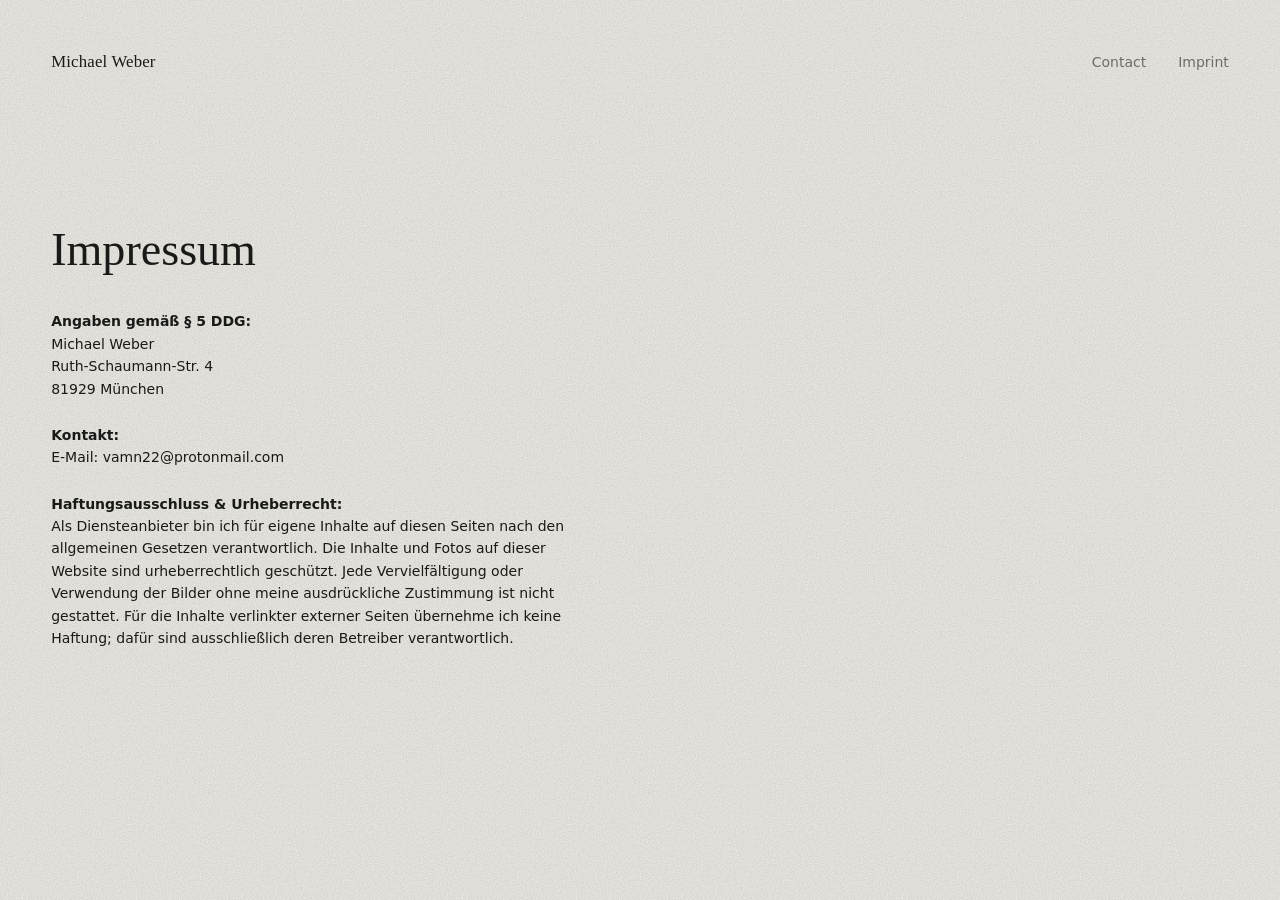
==== imprint.html @ 0f6b5641 "Mail update" ====
<!DOCTYPE html>
<html lang="de">
<head>
  <meta charset="utf-8">
  <meta name="viewport" content="width=device-width, initial-scale=1">
  <title>Impressum – Michael Weber</title>
  <link rel="stylesheet" href="style.css">
</head>
<body>
  <div class="grain" aria-hidden="true"></div>
  
  <header class="nav">
    <a class="logo" href="./">Michael Weber</a>
    <nav>
      <a id="contact-link" href="mailto:vamn22@protonmail.com">Contact</a>
      <a href="imprint.html">Imprint</a>
    </nav>
  </header>

  <main style="padding: 6rem var(--pad); max-width: 40rem; line-height: 1.6;">
    <h1 class="intro" style="padding: 0 0 2rem; font-style: normal;">Impressum</h1>
    
    <p style="margin-bottom: 1.5rem;">
      <strong>Angaben gemäß § 5 DDG:</strong><br>
      Michael Weber<br>
      Ruth-Schaumann-Str. 4<br>
      81929 München
    </p>

    <p style="margin-bottom: 1.5rem;">
      <strong>Kontakt:</strong><br>
      E-Mail: vamn22@protonmail.com
    </p>

    <p>
      <strong>Haftungsausschluss & Urheberrecht:</strong><br>
      Als Diensteanbieter bin ich für eigene Inhalte auf diesen Seiten nach den allgemeinen Gesetzen verantwortlich. Die Inhalte und Fotos auf dieser Website sind urheberrechtlich geschützt. Jede Vervielfältigung oder Verwendung der Bilder ohne meine ausdrückliche Zustimmung ist nicht gestattet. Für die Inhalte verlinkter externer Seiten übernehme ich keine Haftung; dafür sind ausschließlich deren Betreiber verantwortlich.
    </p>
  </main>
</body>
</html>
---- style.css ----
:root{
  --paper:#F1EFE9;
  --ink:#1b1b19;
  --ink-soft:#77746c;
  --serif:'Playfair Display',Georgia,serif;
  --sans:'DM Sans',system-ui,sans-serif;
  --pad:clamp(1.25rem,4vw,3.5rem);
}
*{box-sizing:border-box;margin:0;padding:0}
html{scroll-behavior:smooth}
body{background:var(--paper);color:var(--ink);font:400 .875rem/1.6 var(--sans);-webkit-font-smoothing:antialiased}
a{color:inherit;text-decoration:none}
a:focus-visible,button:focus-visible{outline:1px solid var(--ink);outline-offset:4px}

/* Filmkorn: statisches SVG-Noise, minimal animiert */
.grain{position:fixed;inset:-50%;width:200%;height:200%;pointer-events:none;z-index:100;opacity:.16;mix-blend-mode:multiply;
  background-image:url("data:image/svg+xml,%3Csvg xmlns='http://www.w3.org/2000/svg' width='220' height='220'%3E%3Cfilter id='n'%3E%3CfeTurbulence type='fractalNoise' baseFrequency='.85' numOctaves='2' stitchTiles='stitch'/%3E%3CfeColorMatrix values='0 0 0 0 0 0 0 0 0 0 0 0 0 0 0 0 0 0 .9 0'/%3E%3C/filter%3E%3Crect width='100%25' height='100%25' filter='url(%23n)'/%3E%3C/svg%3E");
  animation:grain 1s steps(6) infinite}
@keyframes grain{
  0%{transform:translate(0,0)}20%{transform:translate(-3%,2%)}40%{transform:translate(2%,-3%)}
  60%{transform:translate(-2%,-1%)}80%{transform:translate(3%,3%)}100%{transform:translate(0,0)}}
@media (prefers-reduced-motion:reduce){.grain{animation:none}}

.nav{display:flex;justify-content:space-between;align-items:baseline;padding:var(--pad)}
.logo{font:400 1.05rem var(--serif);letter-spacing:.01em}
.nav nav{display:flex;gap:2rem}
.nav nav a,.viewer-bar a,.viewer-close{color:var(--ink-soft);transition:color .2s}
.nav nav a:hover,.viewer-bar a:hover,.viewer-close:hover{color:var(--ink)}

.intro{font:italic 400 clamp(1.6rem,3.6vw,3rem)/1.25 var(--serif);padding:clamp(4rem,14vh,10rem) var(--pad) clamp(5rem,16vh,12rem);max-width:60rem}

/* Asymmetrisches 12-Spalten-Grid: Position kommt aus der JSON */
.grid{display:grid;grid-template-columns:repeat(12,1fr);column-gap:var(--pad);row-gap:clamp(5rem,14vw,12rem);align-items:start;padding:0 var(--pad) clamp(6rem,16vw,14rem)}
.tile{grid-column:var(--start) / span var(--span);background:none;border:0;cursor:pointer;text-align:left;display:block;width:100%;font:inherit;color:inherit}
.tile .frame{display:block;aspect-ratio:var(--ratio);background:#e4e1da}
.tile img{display:block;width:100%;height:100%;object-fit:cover;pointer-events:none;-webkit-user-drag:none;user-select:none;opacity:1}
.tile img.ready{opacity:1}
.tile .cap{display:block;margin-top:.9rem;color:var(--ink-soft);font-size:.78rem}

@media (max-width:760px){
  .grid{row-gap:4rem}
  .tile{grid-column:1 / -1 !important}
}

/* Vollbild-Viewer */
.viewer{position:fixed;inset:0;z-index:90;background:var(--paper);display:flex;align-items:center;justify-content:center;padding:clamp(3.5rem,8vh,6rem) var(--pad) clamp(4.5rem,10vh,7rem);cursor:zoom-out}
.viewer[hidden]{display:none}
.viewer img{max-width:100%;max-height:100%;object-fit:contain;pointer-events:none;user-select:none;-webkit-user-drag:none}
.viewer-close{position:absolute;top:var(--pad);right:var(--pad);background:none;border:0;font:inherit;cursor:pointer}
.viewer-bar{position:absolute;left:var(--pad);right:var(--pad);bottom:var(--pad);display:flex;justify-content:space-between;align-items:baseline;gap:1rem}
.viewer-bar span{font:italic 400 1rem var(--serif)}
.viewer-bar a{cursor:pointer;border-bottom:1px solid currentColor;padding-bottom:2px}
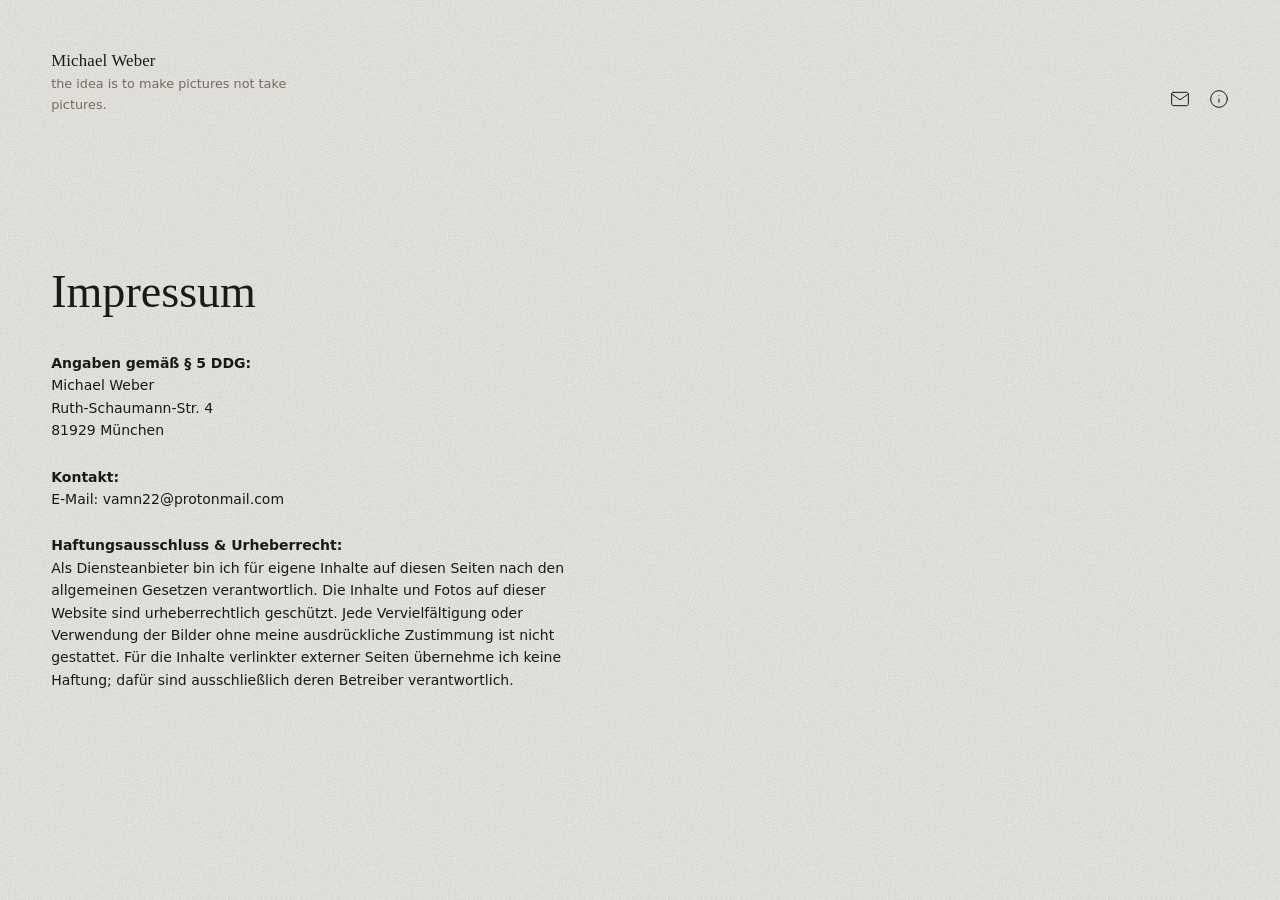
==== commit 7e2bcfe7: "imprint update" ====
--- a/imprint.html
+++ b/imprint.html
@@ -10,12 +10,19 @@
   <div class="grain" aria-hidden="true"></div>
   
   <header class="nav">
-    <a class="logo" href="./">Michael Weber</a>
-    <nav>
-      <a id="contact-link" href="mailto:vamn22@protonmail.com">Contact</a>
-      <a href="imprint.html">Imprint</a>
-    </nav>
-  </header>
+  <div>
+    <a class="logo" href="./" style="display: block;">Michael Weber</a>
+    <span style="display: block; font-size: 0.8rem; color: var(--ink-soft); margin-top: 0.2rem; max-width: 90%;">the idea is to make pictures not take pictures.</span>
+  </div>
+  <nav style="display: flex; gap: 1.2rem; margin-top: 0.1rem;">
+    <a id="contact-link" href="mailto:vamn22@protonmail.com" aria-label="Contact" style="color: inherit;">
+      <svg viewBox="0 0 24 24" width="20" height="20" stroke="currentColor" stroke-width="1.2" fill="none" stroke-linecap="round" stroke-linejoin="round"><path d="M4 4h16c1.1 0 2 .9 2 2v12c0 1.1-.9 2-2 2H4c-1.1 0-2-.9-2-2V6c0-1.1.9-2 2-2z"></path><polyline points="22,6 12,13 2,6"></polyline></svg>
+    </a>
+    <a href="imprint.html" aria-label="Imprint" style="color: inherit;">
+      <svg viewBox="0 0 24 24" width="20" height="20" stroke="currentColor" stroke-width="1.2" fill="none" stroke-linecap="round" stroke-linejoin="round"><circle cx="12" cy="12" r="10"></circle><line x1="12" y1="16" x2="12" y2="12"></line><line x1="12" y1="8" x2="12.01" y2="8"></line></svg>
+    </a>
+  </nav>
+</header>
 
   <main style="padding: 6rem var(--pad); max-width: 40rem; line-height: 1.6;">
     <h1 class="intro" style="padding: 0 0 2rem; font-style: normal;">Impressum</h1>
--- a/style.css
+++ b/style.css
@@ -21,7 +21,7 @@
   60%{transform:translate(-2%,-1%)}80%{transform:translate(3%,3%)}100%{transform:translate(0,0)}}
 @media (prefers-reduced-motion:reduce){.grain{animation:none}}
 
-.nav{display:flex;justify-content:space-between;align-items:baseline;padding:var(--pad)}
+.nav{display:flex;justify-content:space-between;align-items:flex-end;padding:var(--pad)}
 .logo{font:400 1.05rem var(--serif);letter-spacing:.01em}
 .nav nav{display:flex;gap:2rem}
 .nav nav a,.viewer-bar a,.viewer-close{color:var(--ink-soft);transition:color .2s}
@@ -32,8 +32,8 @@
 /* Asymmetrisches 12-Spalten-Grid: Position kommt aus der JSON */
 .grid{display:grid;grid-template-columns:repeat(12,1fr);column-gap:var(--pad);row-gap:clamp(5rem,14vw,12rem);align-items:start;padding:0 var(--pad) clamp(6rem,16vw,14rem)}
 .tile{grid-column:var(--start) / span var(--span);background:none;border:0;cursor:pointer;text-align:left;display:block;width:100%;font:inherit;color:inherit}
-.tile .frame{display:block;aspect-ratio:var(--ratio);background:#e4e1da}
-.tile img{display:block;width:100%;height:100%;object-fit:cover;pointer-events:none;-webkit-user-drag:none;user-select:none;opacity:1}
+.tile .frame{display:block;background:#e4e1da}
+.tile img{display:block;width:100%;height:auto;pointer-events:none;-webkit-user-drag:none;user-select:none;opacity:1}
 .tile img.ready{opacity:1}
 .tile .cap{display:block;margin-top:.9rem;color:var(--ink-soft);font-size:.78rem}
 
@@ -50,3 +50,8 @@
 .viewer-bar{position:absolute;left:var(--pad);right:var(--pad);bottom:var(--pad);display:flex;justify-content:space-between;align-items:baseline;gap:1rem}
 .viewer-bar span{font:italic 400 1rem var(--serif)}
 .viewer-bar a{cursor:pointer;border-bottom:1px solid currentColor;padding-bottom:2px}
+@media (max-width: 768px) {
+  .intro {
+    padding-top: 1.5rem; 
+  }
+}
